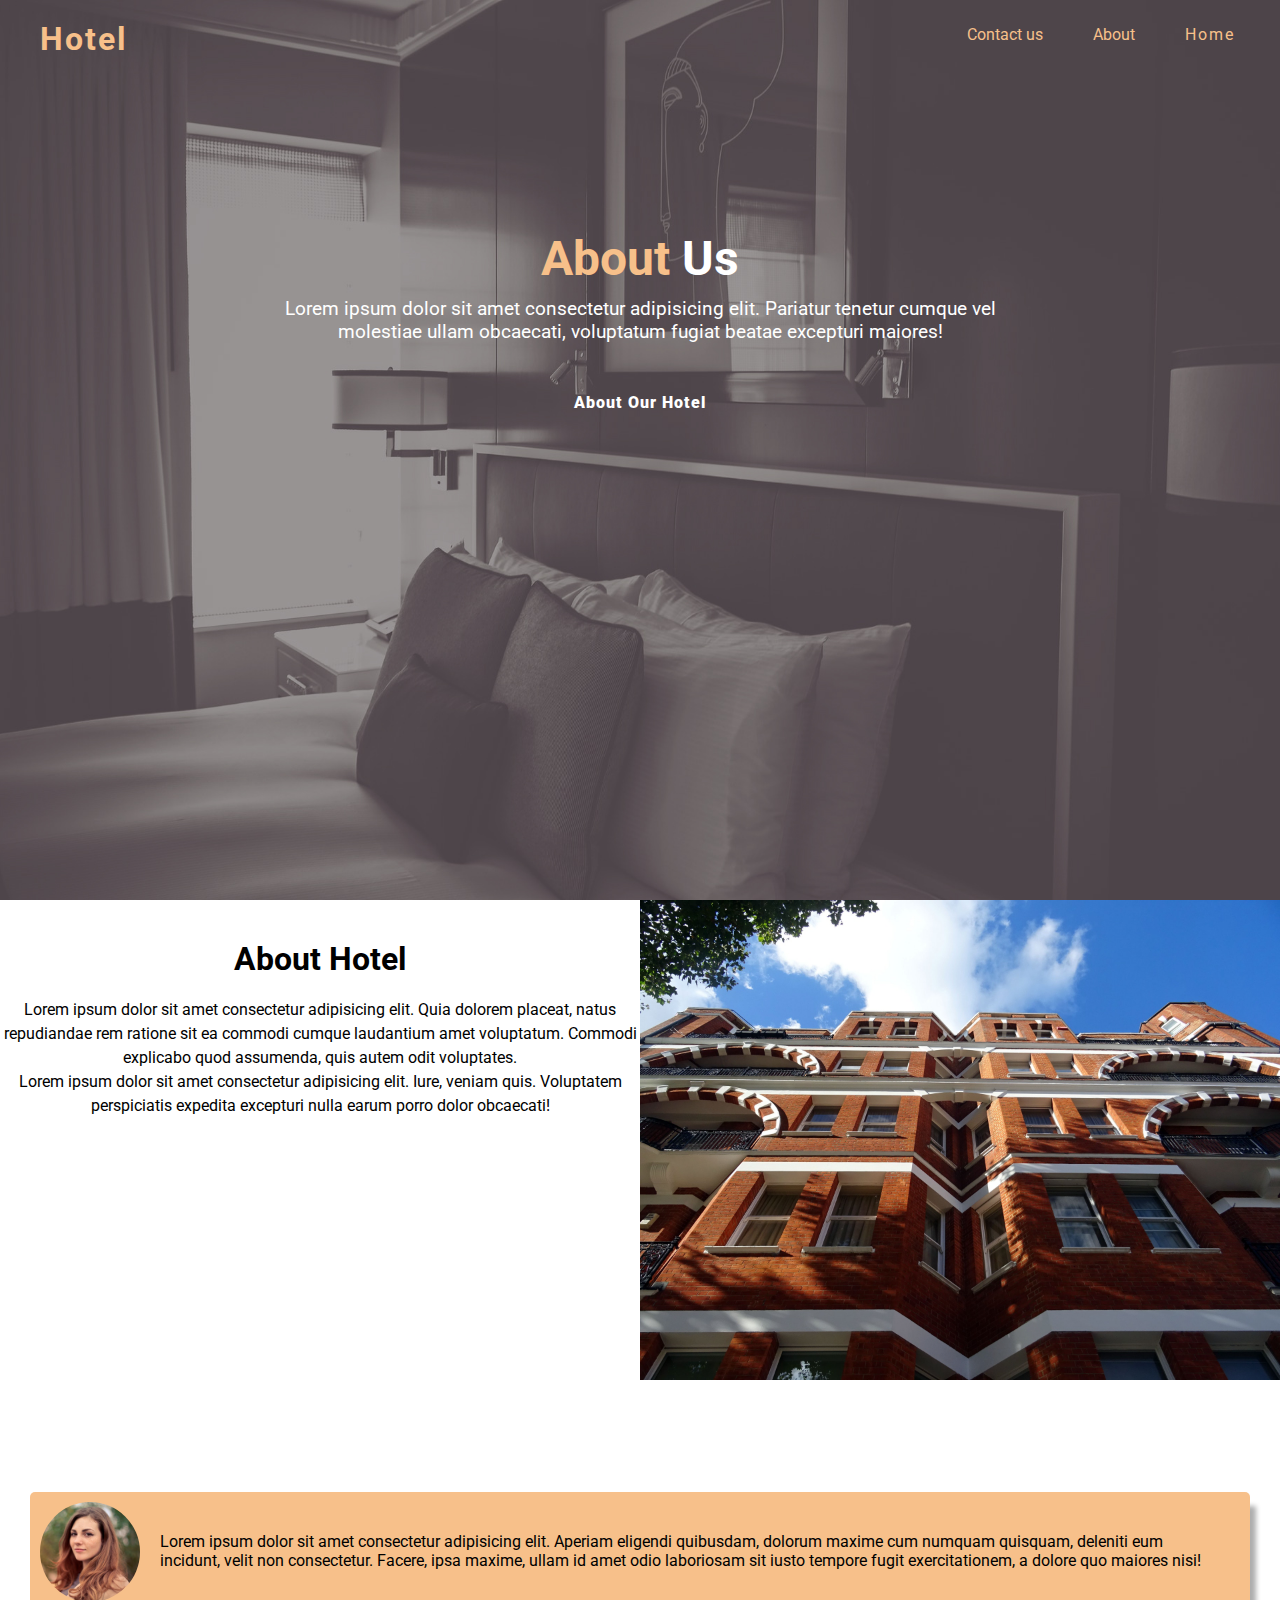
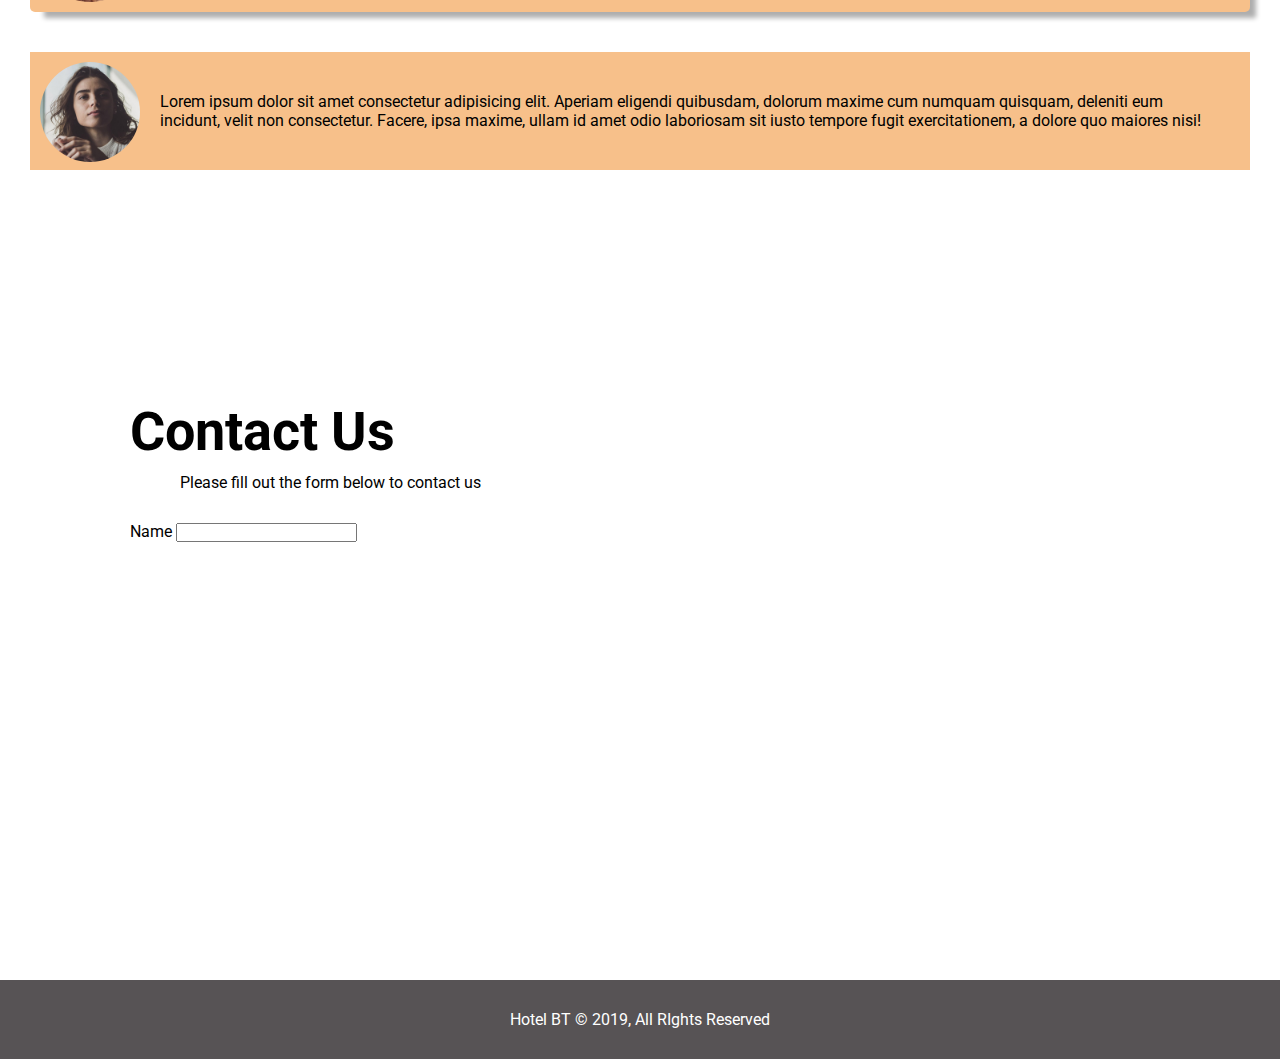
==== about.html @ 759721a6 "first commit" ====
<!DOCTYPE html>
<html lang="en">

<head>
    <meta charset="UTF-8">
    <meta name="viewport" content="width=device-width, initial-scale=1.0">
    <link rel="stylesheet" href="Style/style.css">
    <title>Document</title>
</head>

<body>
    <nav class="group">
        <h1><a href="index.html">Hotel</a></h1>
        <ul>
            <li><a href="index.html">Home</a></li>
            <li>About</li>
            <li>Contact us</li>
        </ul>
    </nav>
    <header>
        <div class="header-content">
            <div class="row">
                <h2><span>About</span> Us</h2>
                <p>Lorem ipsum dolor sit amet consectetur adipisicing elit. Pariatur tenetur cumque vel molestiae ullam obcaecati, voluptatum fugiat beatae excepturi maiores! </p>
                <a href="#">About Our Hotel</a>
            </div>
        </div>
    </header>
    <section class="about-info group">
        <div class="container">
            <div class="info-left ">
                <h1>About Hotel</h1>
                <p>Lorem ipsum dolor sit amet consectetur adipisicing elit. Quia dolorem placeat, natus repudiandae rem ratione sit ea commodi cumque laudantium amet voluptatum. Commodi explicabo quod assumenda, quis autem odit voluptates.</p>
                <p>Lorem ipsum dolor sit amet consectetur adipisicing elit. Iure, veniam quis. Voluptatem perspiciatis expedita excepturi nulla earum porro dolor obcaecati!</p>
            </div>
            <div class="info-right">
                <img src="image/photo-2.jpg" alt="">
            </div>
        </div>
    </section>

    <section class="testmonial group">
        <div class="container">
            <div class="row">
                <h2>What Our Guests Say</h2>
                <div class="test-1 group">
                    <img src="image/person-1.jpg" alt="K.T">
                    <p>Lorem ipsum dolor sit amet consectetur adipisicing elit. Aperiam eligendi quibusdam, dolorum maxime cum numquam quisquam, deleniti eum incidunt, velit non consectetur. Facere, ipsa maxime, ullam id amet odio laboriosam sit iusto tempore
                        fugit exercitationem, a dolore quo maiores nisi!</p>
                </div>
                <div class="test-2">
                    <img src="image/person-2.jpg" alt="K.T">
                    <p>Lorem ipsum dolor sit amet consectetur adipisicing elit. Aperiam eligendi quibusdam, dolorum maxime cum numquam quisquam, deleniti eum incidunt, velit non consectetur. Facere, ipsa maxime, ullam id amet odio laboriosam sit iusto tempore
                        fugit exercitationem, a dolore quo maiores nisi!</p>
                </div>
            </div>
        </div>
    </section>

    <section class="contact">
        <div class="container">
            <div class="content">
                <h1>Contact Us</h1>
                <p>Please fill out the form below to contact us</p>
                <form>
                    <label for="Name">Name</label>
                    <input type="text">
                </form>
            </div>
        </div>
    </section>
    <footer>
        <p>Hotel BT &copy; 2019, All RIghts Reserved</p>
    </footer>
</body>

</html>
---- Style/style.css ----
@import url("https://fonts.googleapis.com/css2?family=Roboto:wght@400;500;700&display=swap");
* {
  padding: 0;
  margin: 0;
  -webkit-box-sizing: border-box;
          box-sizing: border-box;
}

body {
  font-family: 'Roboto', sans-serif;
}

nav {
  display: block;
  width: 100%;
  padding: 0 20px;
  background-color: rgba(255, 255, 255, 0);
  position: absolute;
  top: 0;
  left: 0;
}

nav a {
  float: left;
  text-decoration: none;
  color: #F7C08A;
  letter-spacing: 2px;
  padding: 20px;
  text-align: center;
}

nav a:hover {
  color: #fff;
}

nav li {
  float: right;
  list-style: none;
  padding: 25px;
  color: #F7C08A;
}

nav li:hover {
  cursor: pointer;
  color: #fff;
}

nav li:nth-child(1) a {
  margin: 0;
  padding: 0;
}

nav li:nth-child(2) a {
  margin: 0;
  padding: 0;
}

nav li:nth-child(3) a {
  margin: 0;
  padding: 0;
}

header {
  display: block;
}

header .header-content {
  width: 100%;
  height: 100vh;
  background-image: url(../image/showcase.jpg);
  background-repeat: no-repeat;
  background-attachment: fixed;
  background-size: cover;
  background-position: center;
}

header .row {
  padding-top: 230px;
  text-align: center;
}

header .row h2 {
  color: #fff;
  font-size: 3rem;
  font-weight: 700;
}

header .row h2 span {
  color: #F7C08A;
}

header .row p {
  width: 750px;
  text-align: center;
  margin: auto;
  color: #fff;
  font-size: 1.2rem;
  margin-top: 10px;
  margin-bottom: 50px;
}

header .row a {
  text-decoration: none;
  padding: 15px;
  color: #fff;
  font-weight: 900;
  letter-spacing: 1px;
}

header .row a:hover {
  border: 2px solid #fff;
}

.hotel-info {
  width: 100%;
  height: 400px;
}

.hotel-info .home-image {
  float: left;
  width: 50%;
  min-height: 100%;
  background: url("../image/photo-1.jpg") no-repeat;
  background-attachment: fixed;
}

.hotel-info .home-content {
  float: right;
  width: 50%;
  min-height: 100%;
  text-align: center;
  background-color: #575355;
}

.hotel-info .home-content h2 {
  padding-top: 20px;
  color: #fff;
}

.hotel-info .home-content h2 span {
  color: #F7C08A;
}

.hotel-info .home-content p {
  line-height: 1.7rem;
  text-align: justify;
  color: #fff;
  padding: 40px 30px;
  overflow: hidden;
}

.hotel-info .home-content a {
  text-decoration: none;
  padding: 15px;
  color: #fff;
  font-weight: 900;
  letter-spacing: 1px;
}

.hotel-info .home-content a:hover {
  border: 2px solid #fff;
}

/******************* features ***********/
.box {
  float: left;
  width: 33.33%;
  padding: 50px;
  text-align: center;
}

.box:nth-child(2) {
  background-color: #F7C08A;
}

.box i {
  color: #575355;
  font-size: 2.5rem;
  padding: 10px;
}

.box h3 {
  color: #575355;
  padding: 10px;
}

.box p {
  color: #575355;
}

/*********** Footer *****************/
footer {
  width: 100%;
  height: 100%;
  padding: 30px;
  background-color: #575355;
}

footer p {
  text-align: center;
  color: #fff;
}

/*********** Footer *****************/
/******************************* About Page ************************/
.about-info {
  background-color: #fff;
}

.about-info .info-right {
  float: right;
  width: 50%;
  min-height: 100%;
}

.about-info .info-right img {
  display: block;
  width: 100%;
  min-height: 100%;
  margin: auto;
}

.about-info .info-left {
  float: left;
  width: 50%;
  min-height: 100%;
  margin-top: 20px;
}

.about-info .info-left h1 {
  text-align: center;
  padding: 20px;
}

.about-info .info-left p {
  text-align: center;
  line-height: 1.5rem;
}

.testmonial {
  width: 100%;
  height: 600px;
  padding: 30px;
  background-image: url(../image/test-bg.jpg);
  background-repeat: no-repeat;
  background-attachment: fixed;
  background-position: center;
  background-size: cover;
}

.testmonial h2 {
  text-align: center;
  padding: 20px;
  color: #fff;
  font-size: 2.2rem;
}

.testmonial .test-1 {
  background-color: #F7C08A;
  padding: 10px;
  margin-bottom: 40px;
  border-radius: 5px;
  -webkit-box-shadow: 10px 10px 5px -4px rgba(0, 0, 0, 0.32);
  box-shadow: 10px 10px 5px -4px rgba(0, 0, 0, 0.32);
}

.testmonial .test-1 img {
  float: left;
  width: 100px;
  height: 100px;
  margin-right: 20px;
  border-radius: 50px;
}

.testmonial .test-1 p {
  text-align: left;
  padding: 30px;
}

.testmonial .test-2 {
  background-color: #F7C08A;
  padding: 10px;
  margin-bottom: 40px;
}

.testmonial .test-2 img {
  float: left;
  width: 100px;
  height: 100px;
  margin-right: 20px;
  border-radius: 50px;
}

.testmonial .test-2 p {
  text-align: left;
  padding: 30px;
}

/*******************************End About Page ************************/
/******************************* Contact Page ************************/
.contact {
  width: 700;
  height: 600px;
}

.contact .container {
  margin: auto;
  max-width: 1100px;
  overflow: auto;
  padding: 0 20px;
}

.contact .container .content {
  padding: 20px;
}

.contact .container .content h1 {
  margin-bottom: 10px;
  font-size: 3.4rem;
}

.contact .container .content h1 span {
  color: #F7C08A;
}

.contact .container .content p {
  margin-left: 50px;
  margin-bottom: 30px;
}

.contact .container .content .form-group {
  margin-bottom: 10px;
}

.contact .container .content .form-group label {
  display: block;
  margin-bottom: 10px;
}

.contact .container .content .form-group input {
  padding: 10px;
  width: 100%;
  height: 40px;
}

.contact .container .content .form-group input:focus {
  outline: none;
}

.contact .container .content .form-group textarea {
  padding: 10px;
  width: 100%;
  height: 100px;
}

.contact .container .content .form-group textarea:focus {
  outline: none;
}

.contact .container .content button {
  padding: 15px 30px;
  font-weight: normal;
  letter-spacing: 1px;
  font-size: 1.2rem;
  background-color: #575355;
  color: #fff;
  border: none;
}

.contact .container .content button:hover {
  cursor: pointer;
}

/*******************************End Contact Page ************************/
/* For Float */
.group:before,
.group:after {
  content: "";
  display: table;
}

.group:after {
  clear: both;
}

.group {
  zoom: 1;
}
/*# sourceMappingURL=Style.css.map */
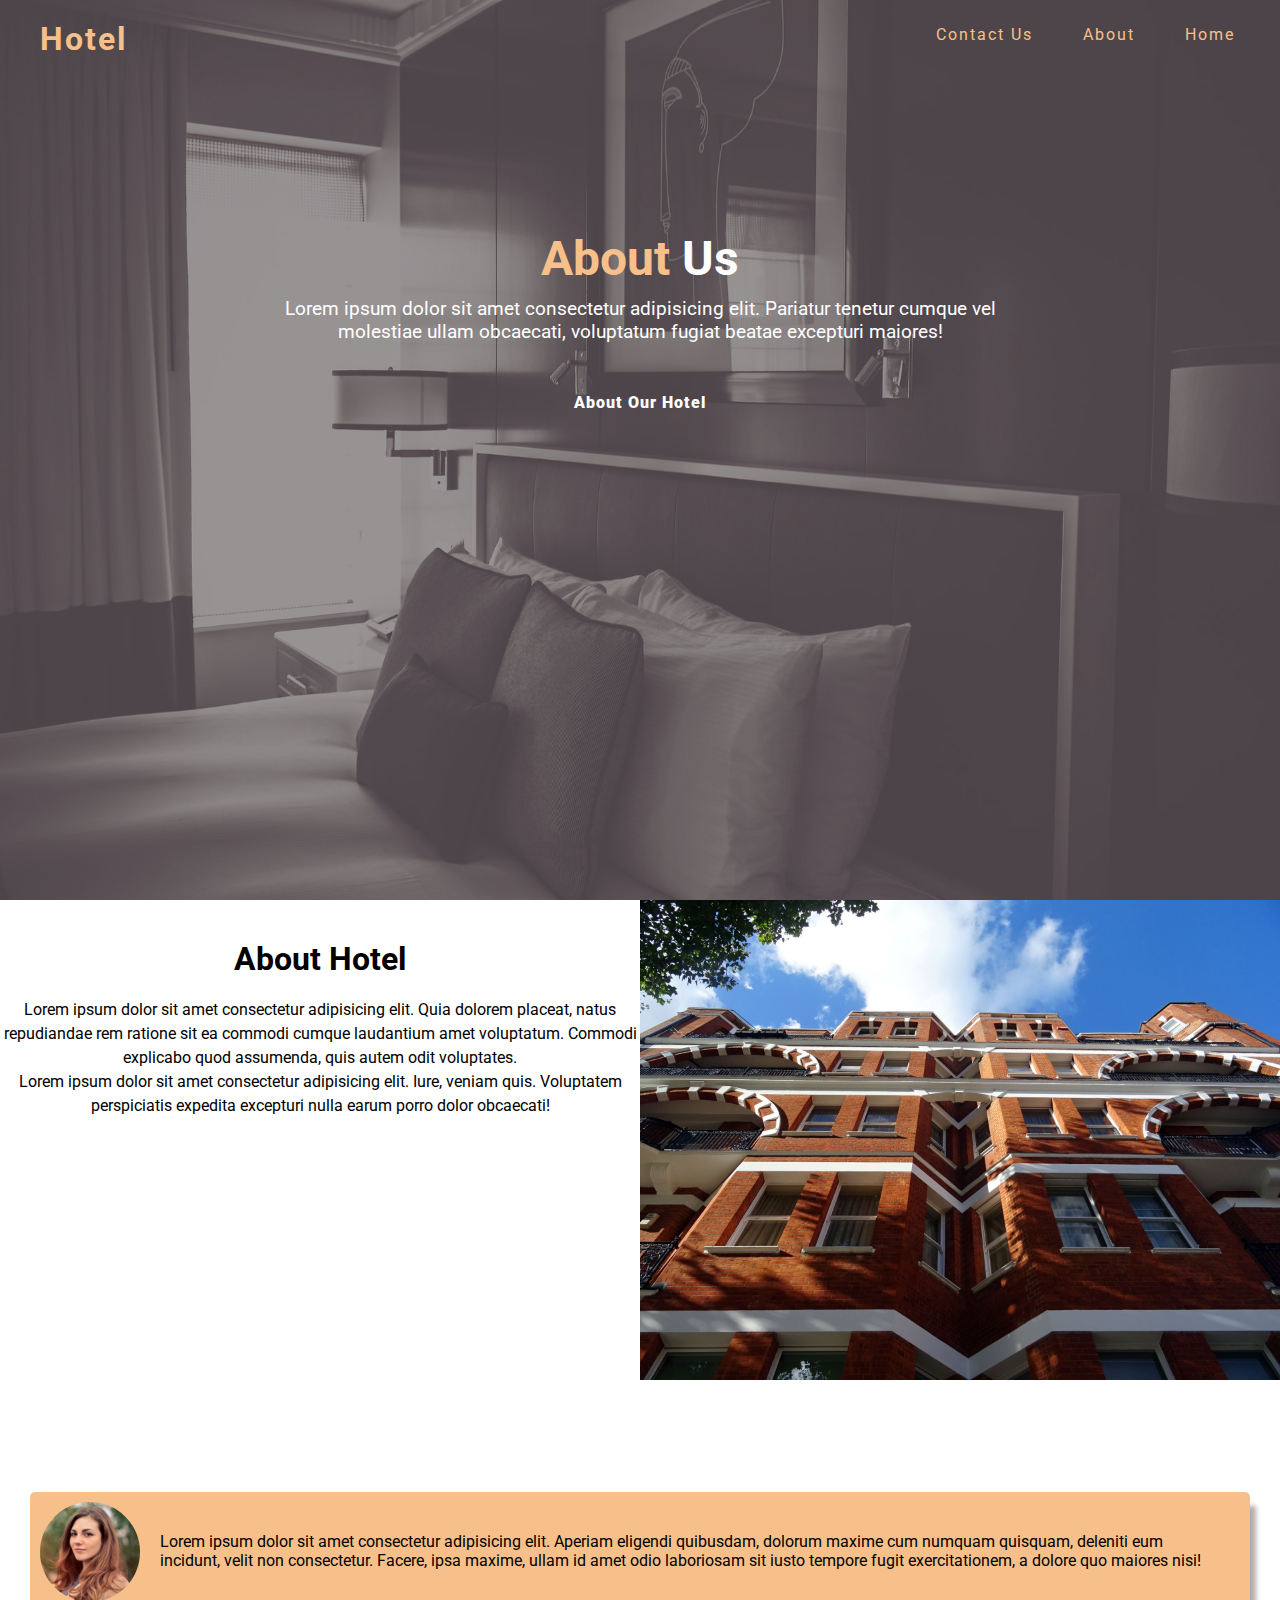
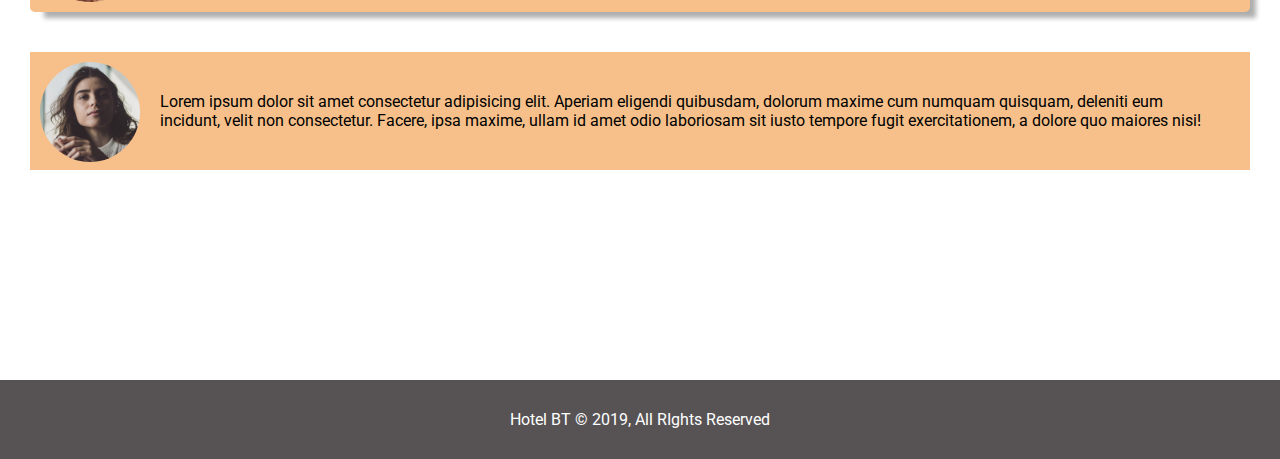
==== commit 0aba0e7b: "Change Some of the code in about us page" ====
--- a/about.html
+++ b/about.html
@@ -5,7 +5,7 @@
     <meta charset="UTF-8">
     <meta name="viewport" content="width=device-width, initial-scale=1.0">
     <link rel="stylesheet" href="Style/style.css">
-    <title>Document</title>
+    <title>Hotel website | welcome</title>
 </head>
 
 <body>
@@ -13,8 +13,8 @@
         <h1><a href="index.html">Hotel</a></h1>
         <ul>
             <li><a href="index.html">Home</a></li>
-            <li>About</li>
-            <li>Contact us</li>
+            <li><a href="about.html">About</a></li>
+            <li><a href="Contact.html">Contact Us</a></li>
         </ul>
     </nav>
     <header>
@@ -57,18 +57,7 @@
         </div>
     </section>
 
-    <section class="contact">
-        <div class="container">
-            <div class="content">
-                <h1>Contact Us</h1>
-                <p>Please fill out the form below to contact us</p>
-                <form>
-                    <label for="Name">Name</label>
-                    <input type="text">
-                </form>
-            </div>
-        </div>
-    </section>
+
     <footer>
         <p>Hotel BT &copy; 2019, All RIghts Reserved</p>
     </footer>
